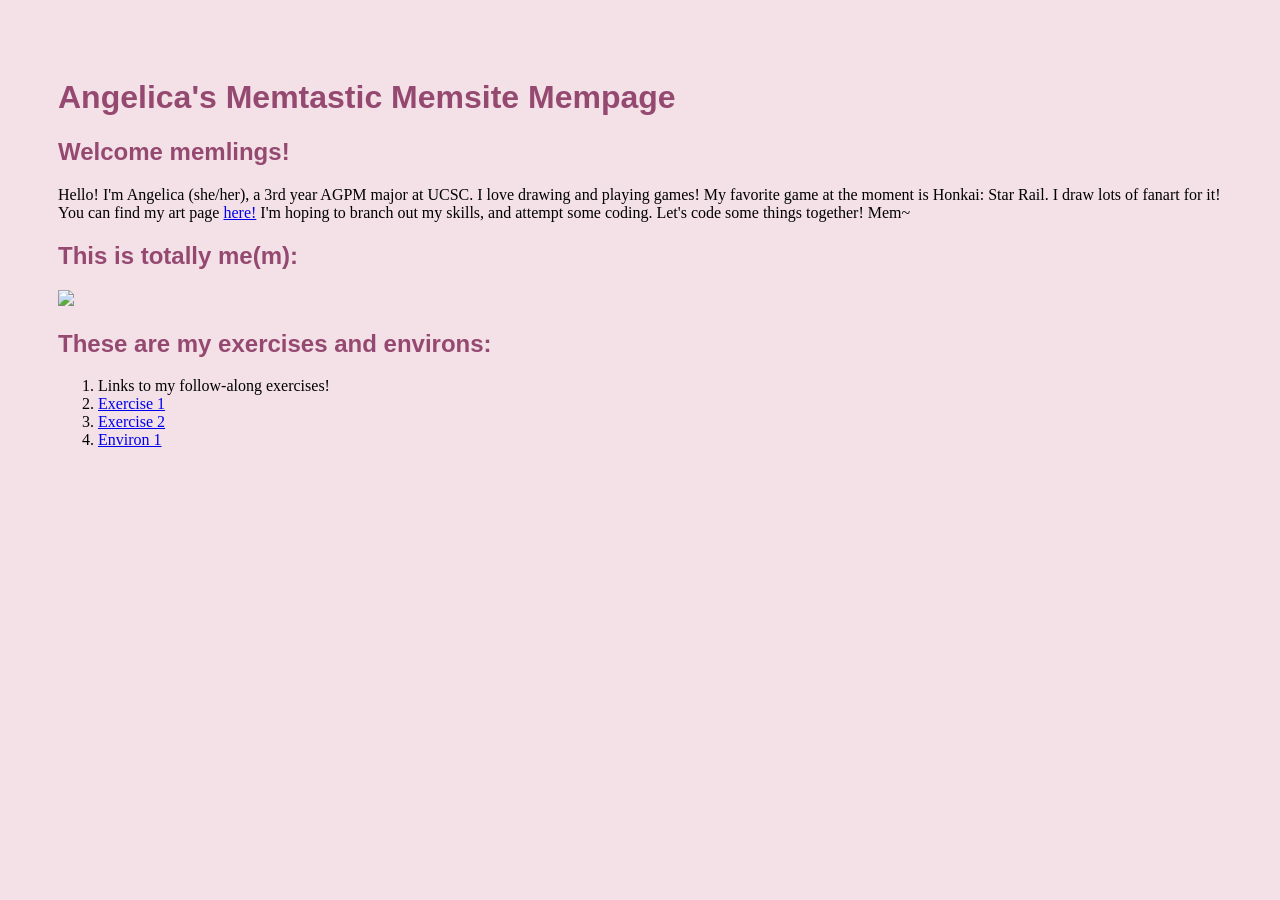
==== index.html @ e9d2b4e8 "new projects~" ====
<!doctype html>
<html lang="en">
<head>
    <meta charset="utf-8">
    <title>Angelica's Mempage</title>
    <link href="site.css" rel="stylesheet" type="text/css">
</head>
<body>

    <h1>Angelica's Memtastic Memsite Mempage</h1>
    <h2>Welcome memlings!</h2>

    <p>
    Hello! I'm Angelica (she/her), a 3rd year AGPM major at UCSC. I love drawing and playing games! My favorite game at the moment is Honkai: Star Rail. I draw lots of fanart for it! You can find my art page <a href="https://www.instagram.com/nagelicat/">here!</a> I'm hoping to branch out my skills, and attempt some coding. Let's code some things together! Mem~
    </p>

    <h2>This is totally me(m):</h2>
    <img src="/Users/nagelicat/Documents/GitHub/ART101-26b/MEMICON.webp">

    <h2>These are my exercises and environs:</h2>
    <ol>
    <li>Links to my follow-along exercises!</li>
    <li><a href="exercises/ex01.html">Exercise 1</a></li>
    <li><a href="exercises/ex02.html">Exercise 2</a></li>
    <li><a href="environ/env01.html">Environ 1</a></li>
    </ol>

    <!-- All visible page content goes between <body> and </body> -->

</body>
</html>
---- site.css ----
body {
    background: #f3e1e7;
    padding: 50px;
}

h1,
h2,
h3 {
    color: #954970;
    font-family: sans-serif;
}

img {
    width: 200px;}
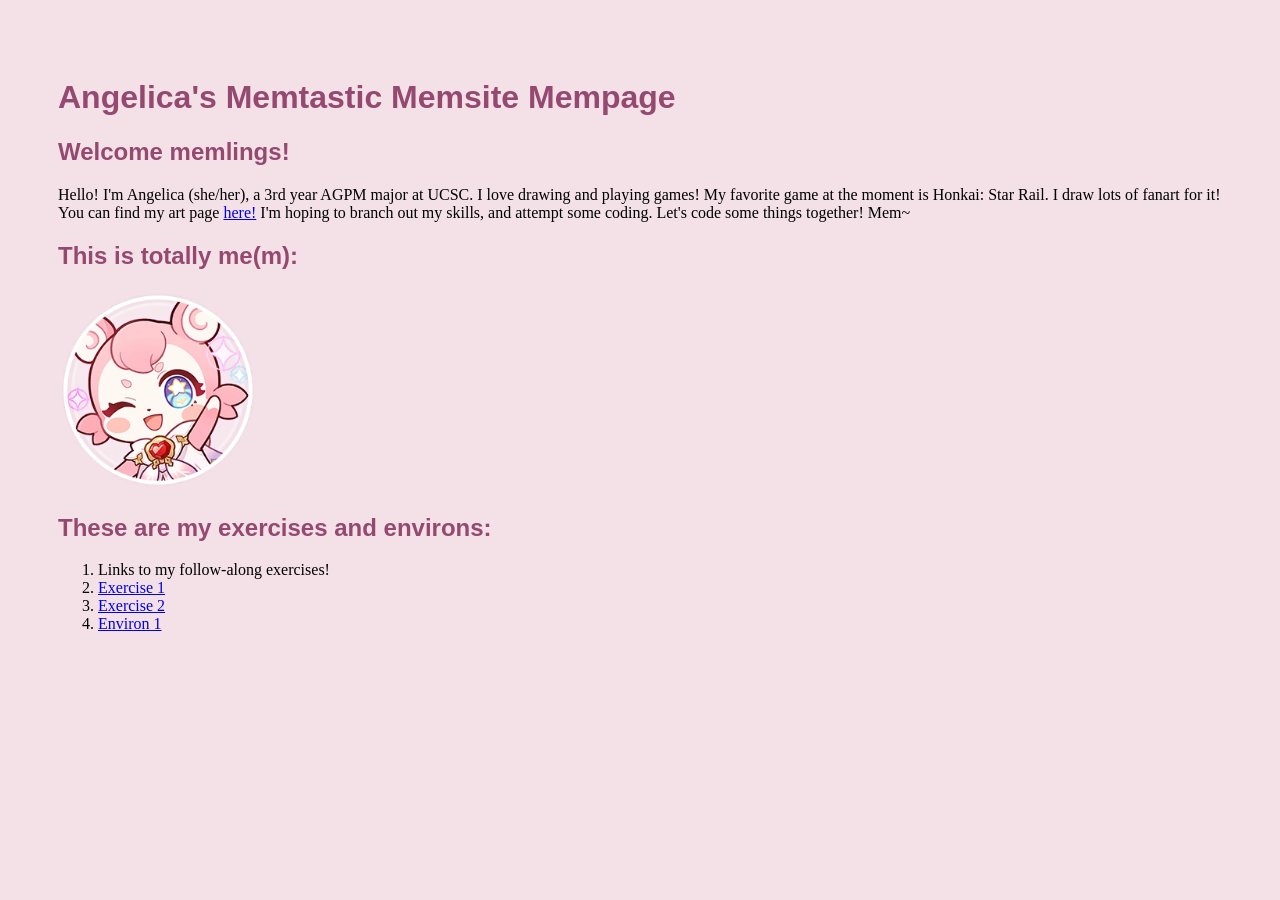
==== commit 84133bca: "Update index.html" ====
--- a/index.html
+++ b/index.html
@@ -15,7 +15,7 @@
     </p>
 
     <h2>This is totally me(m):</h2>
-    <img src="/Users/nagelicat/Documents/GitHub/ART101-26b/MEMICON.webp">
+    <img src="MEMICON.webp">
 
     <h2>These are my exercises and environs:</h2>
     <ol>
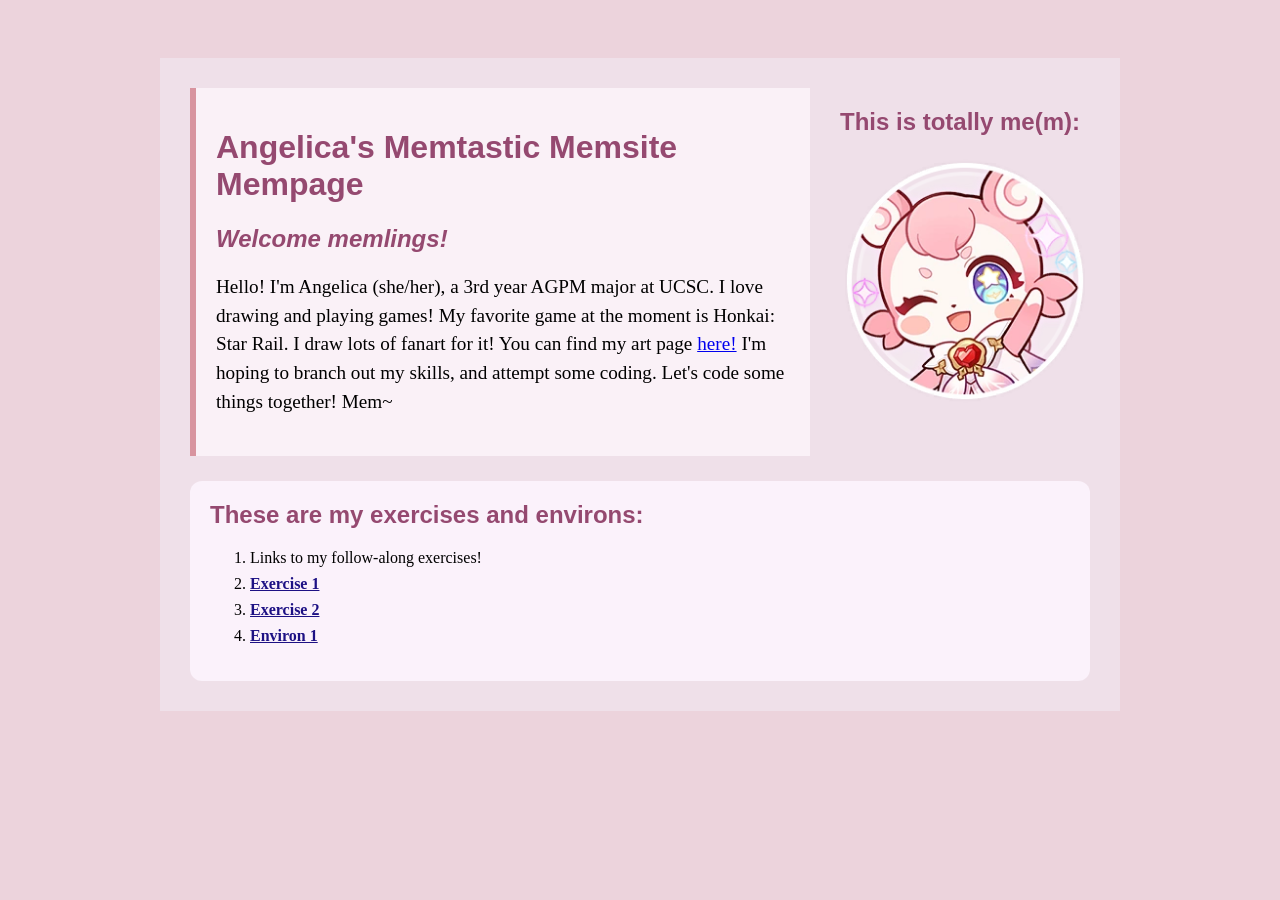
==== commit 0877f75b: "website changes! lab 3" ====
--- a/index.html
+++ b/index.html
@@ -7,23 +7,37 @@
 </head>
 <body>
 
-    <h1>Angelica's Memtastic Memsite Mempage</h1>
-    <h2>Welcome memlings!</h2>
+    <div id="page">
 
-    <p>
-    Hello! I'm Angelica (she/her), a 3rd year AGPM major at UCSC. I love drawing and playing games! My favorite game at the moment is Honkai: Star Rail. I draw lots of fanart for it! You can find my art page <a href="https://www.instagram.com/nagelicat/">here!</a> I'm hoping to branch out my skills, and attempt some coding. Let's code some things together! Mem~
-    </p>
+        <div class="top-section">
 
-    <h2>This is totally me(m):</h2>
-    <img src="MEMICON.webp">
+            <div id="introduction">
+                <h1>Angelica's Memtastic Memsite Mempage</h1>
+                <h2>Welcome memlings!</h2>
 
-    <h2>These are my exercises and environs:</h2>
-    <ol>
-    <li>Links to my follow-along exercises!</li>
-    <li><a href="exercises/ex01.html">Exercise 1</a></li>
-    <li><a href="exercises/ex02.html">Exercise 2</a></li>
-    <li><a href="environ/env01.html">Environ 1</a></li>
-    </ol>
+                <p>
+                Hello! I'm Angelica (she/her), a 3rd year AGPM major at UCSC. I love drawing and playing games! My favorite game at the moment is Honkai: Star Rail. I draw lots of fanart for it! You can find my art page <a href="https://www.instagram.com/nagelicat/">here!</a> I'm hoping to branch out my skills, and attempt some coding. Let's code some things together! Mem~
+                </p>
+            </div>
+
+            <div id="profile">
+                <h2>This is totally me(m):</h2>
+                <img src="MEMICON.webp">
+            </div>
+
+        </div>
+
+        <div class="navigation">
+            <h2>These are my exercises and environs:</h2>
+            <ol>
+            <li>Links to my follow-along exercises!</li>
+            <li><a href="exercises/ex01.html">Exercise 1</a></li>
+            <li><a href="exercises/ex02.html">Exercise 2</a></li>
+            <li><a href="environ/env01.html">Environ 1</a></li>
+            </ol>
+        </div>
+
+    </div>
 
     <!-- All visible page content goes between <body> and </body> -->
 
--- a/site.css
+++ b/site.css
@@ -1,5 +1,5 @@
 body {
-    background: #f3e1e7;
+    background: #ecd3dc;
     padding: 50px;
 }
 
@@ -11,4 +11,69 @@
 }
 
 img {
-    width: 200px;}+    width: 250px;
+}
+
+#page {
+    max-width: 900px;
+    margin: 0 auto 0 auto;
+    background: rgb(239, 224, 233);
+    padding: 30px;
+}
+
+.top-section {
+    display: flex;
+    gap: 30px;
+    align-items: flex-start;
+    margin: 0 0 25px 0;
+}
+
+#introduction {
+    background: #faf1f7;
+    padding: 20px;
+    border-left: 6px solid #d8949f;
+    flex: 2;
+}
+
+#introduction h2 {
+    font-style: italic;
+    margin-top: 0;
+}
+
+#introduction p {
+    font-size: 120%;
+    line-height: 1.5;
+}
+
+.profile {
+    text-align: center;
+    flex: 1;
+}
+
+.profile img {
+    width: 220px;
+    border-radius: 12px;
+}
+
+.profile p {
+    font-size: 90%;
+}
+
+.navigation {
+    background: #fbf2fb;
+    padding: 20px;
+    border-radius: 12px;
+}
+
+.navigation h2 {
+    margin-top: 0;
+}
+
+.navigation li {
+    margin-bottom: 8px;
+}
+
+.navigation a {
+    color: #1d1184;
+    font-weight: bold;
+}
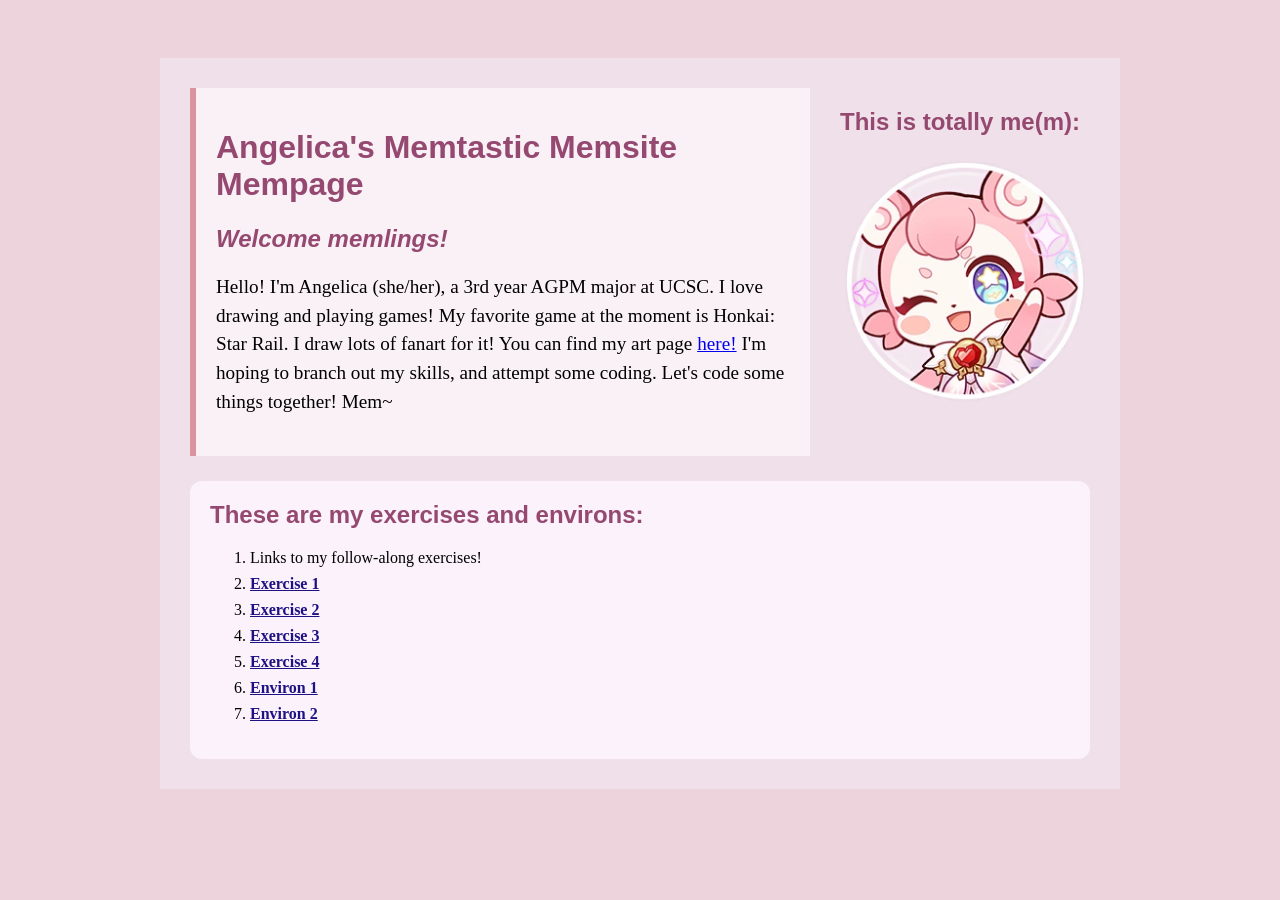
==== commit 3f210cad: ":)" ====
--- a/index.html
+++ b/index.html
@@ -33,7 +33,10 @@
             <li>Links to my follow-along exercises!</li>
             <li><a href="exercises/ex01.html">Exercise 1</a></li>
             <li><a href="exercises/ex02.html">Exercise 2</a></li>
+            <li><a href="exercises/ex03.html">Exercise 3</a></li>
+            <li><a href="exercises/ex04.html">Exercise 4</a></li>
             <li><a href="environ/env01.html">Environ 1</a></li>
+            <li><a href="environ/env02.html">Environ 2</a></li>
             </ol>
         </div>
 
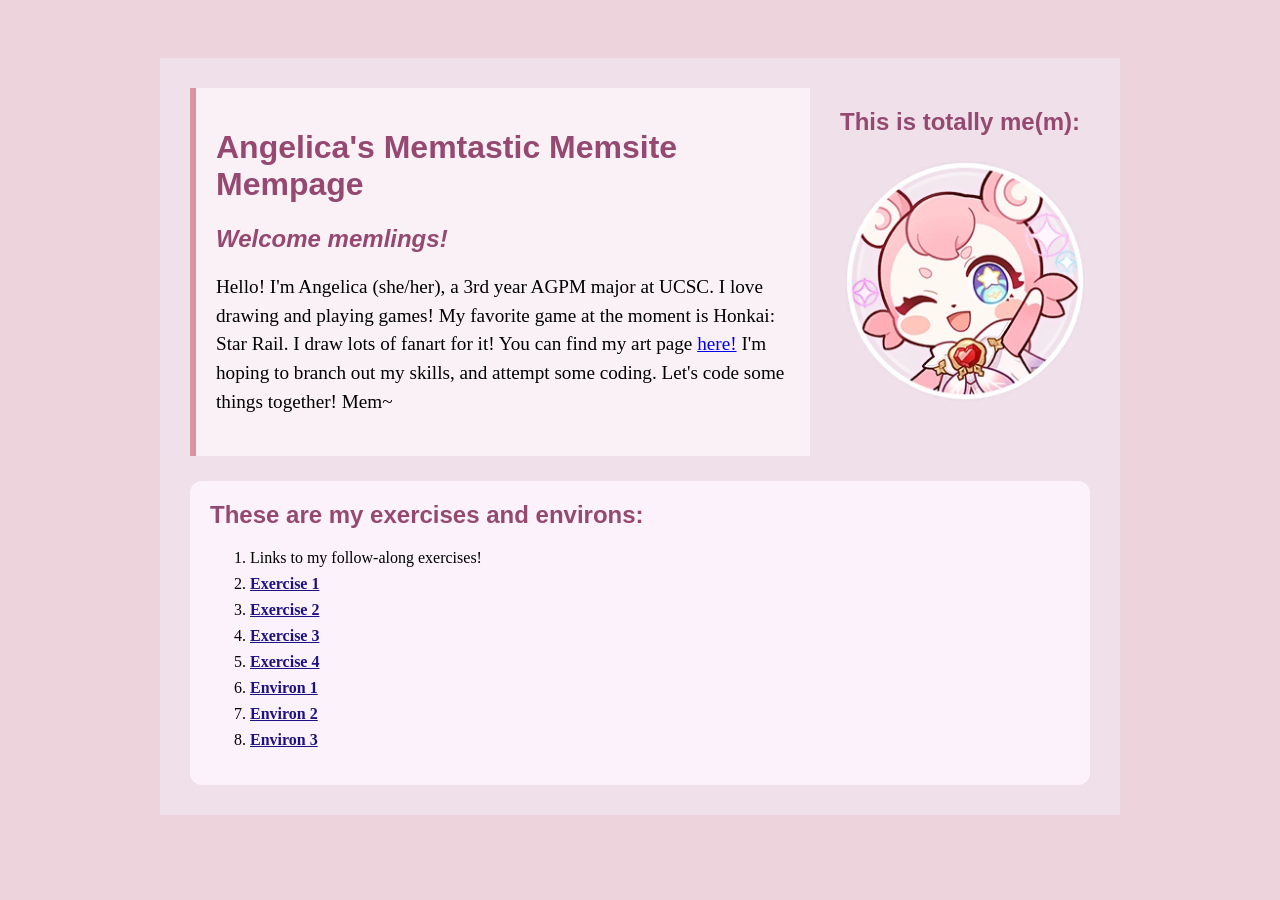
==== commit d4c23e37: "env3" ====
--- a/index.html
+++ b/index.html
@@ -37,6 +37,7 @@
             <li><a href="exercises/ex04.html">Exercise 4</a></li>
             <li><a href="environ/env01.html">Environ 1</a></li>
             <li><a href="environ/env02.html">Environ 2</a></li>
+            <li><a href="environ/env03.html">Environ 3</a></li>
             </ol>
         </div>
 
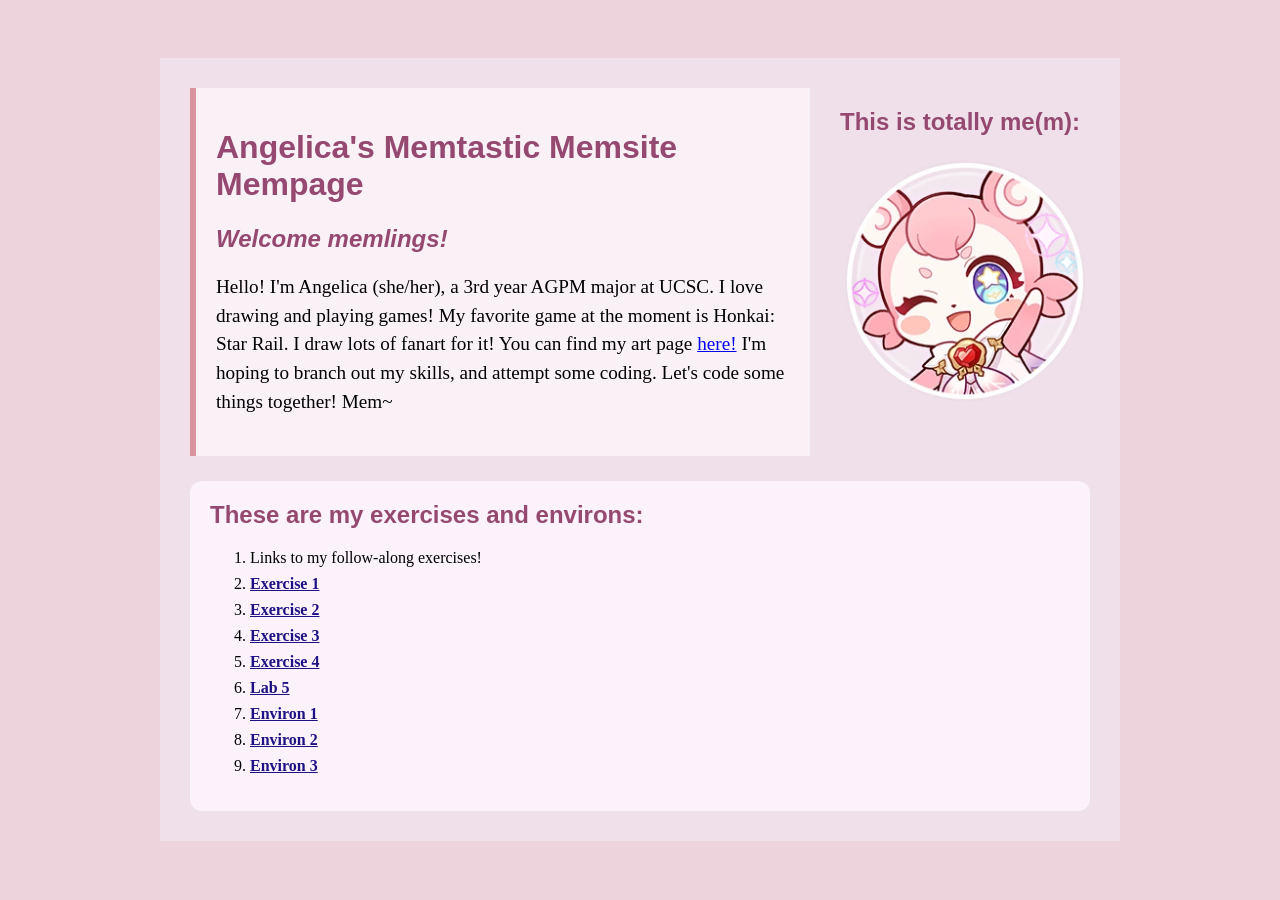
==== commit f6da7a70: "lab5" ====
--- a/index.html
+++ b/index.html
@@ -35,6 +35,7 @@
             <li><a href="exercises/ex02.html">Exercise 2</a></li>
             <li><a href="exercises/ex03.html">Exercise 3</a></li>
             <li><a href="exercises/ex04.html">Exercise 4</a></li>
+            <li><a href="exercises/lab05.html">Lab 5</a></li>
             <li><a href="environ/env01.html">Environ 1</a></li>
             <li><a href="environ/env02.html">Environ 2</a></li>
             <li><a href="environ/env03.html">Environ 3</a></li>
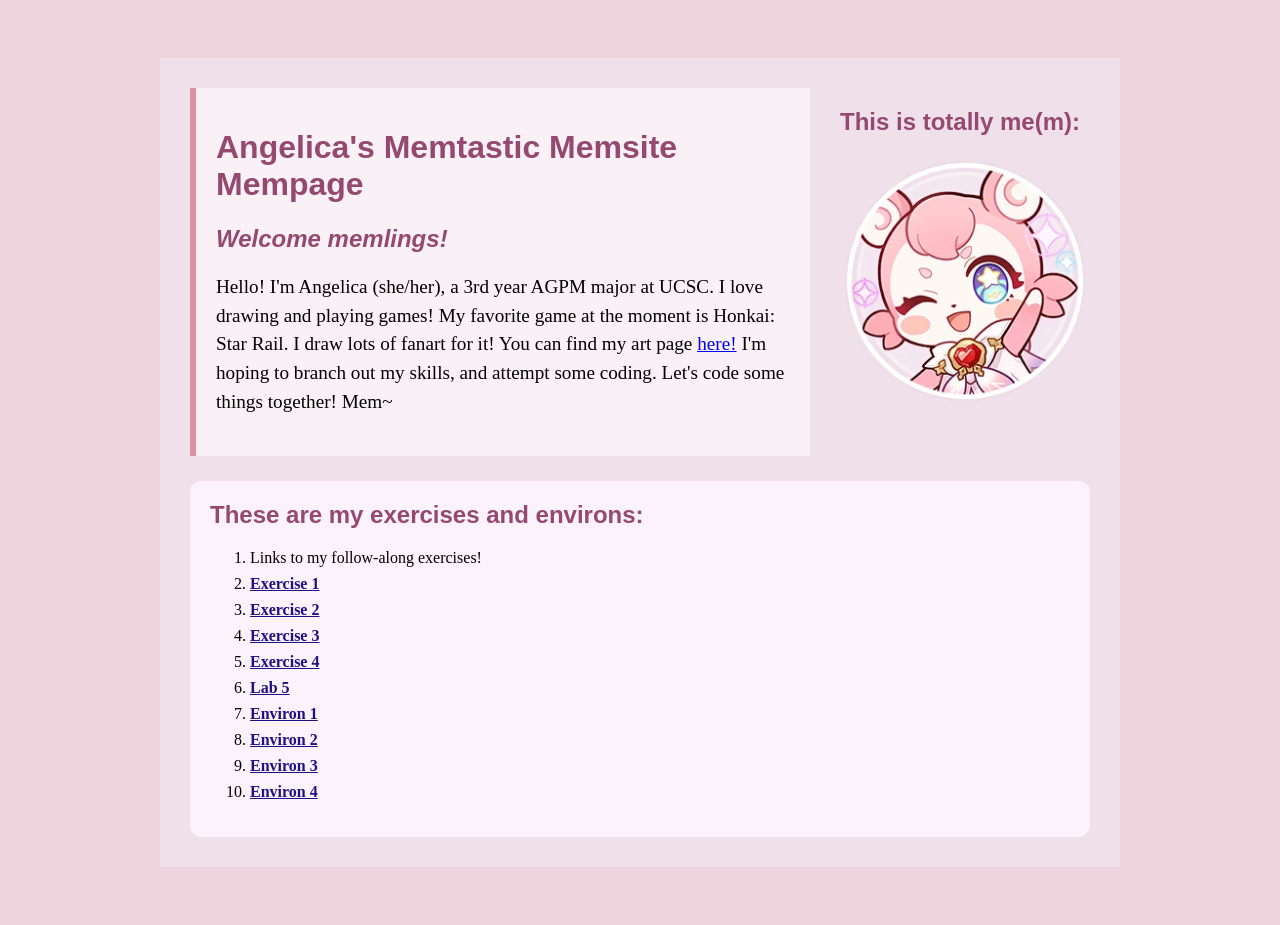
==== commit b3760e33: "Update index.html" ====
--- a/index.html
+++ b/index.html
@@ -39,6 +39,7 @@
             <li><a href="environ/env01.html">Environ 1</a></li>
             <li><a href="environ/env02.html">Environ 2</a></li>
             <li><a href="environ/env03.html">Environ 3</a></li>
+            <li><a href="environ/env04.html">Environ 4</a></li>
             </ol>
         </div>
 
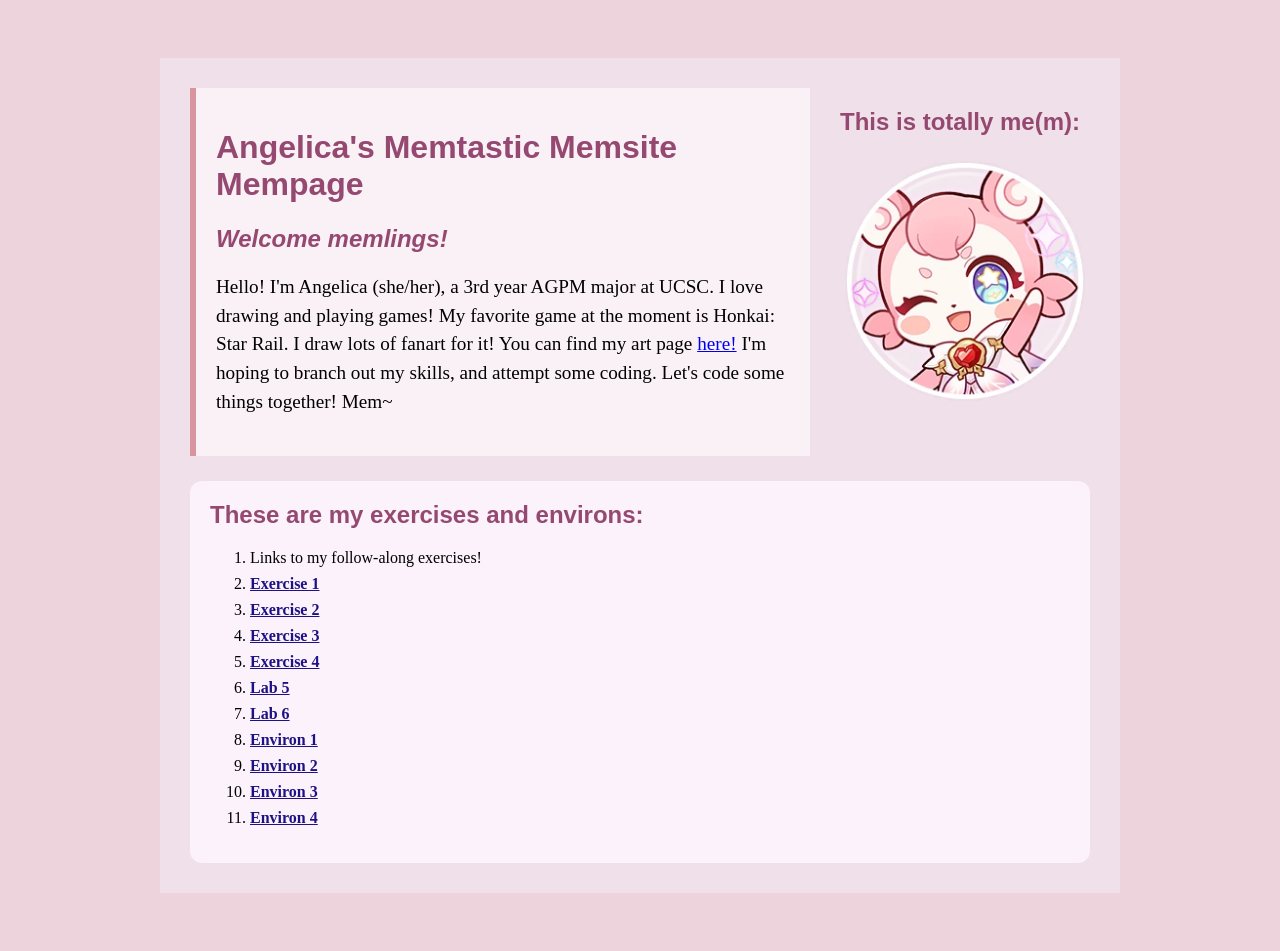
==== commit f6e986b5: "lab 6" ====
--- a/index.html
+++ b/index.html
@@ -36,6 +36,7 @@
             <li><a href="exercises/ex03.html">Exercise 3</a></li>
             <li><a href="exercises/ex04.html">Exercise 4</a></li>
             <li><a href="exercises/lab05.html">Lab 5</a></li>
+            <li><a href="exercises/lab06.html">Lab 6</a></li>
             <li><a href="environ/env01.html">Environ 1</a></li>
             <li><a href="environ/env02.html">Environ 2</a></li>
             <li><a href="environ/env03.html">Environ 3</a></li>
